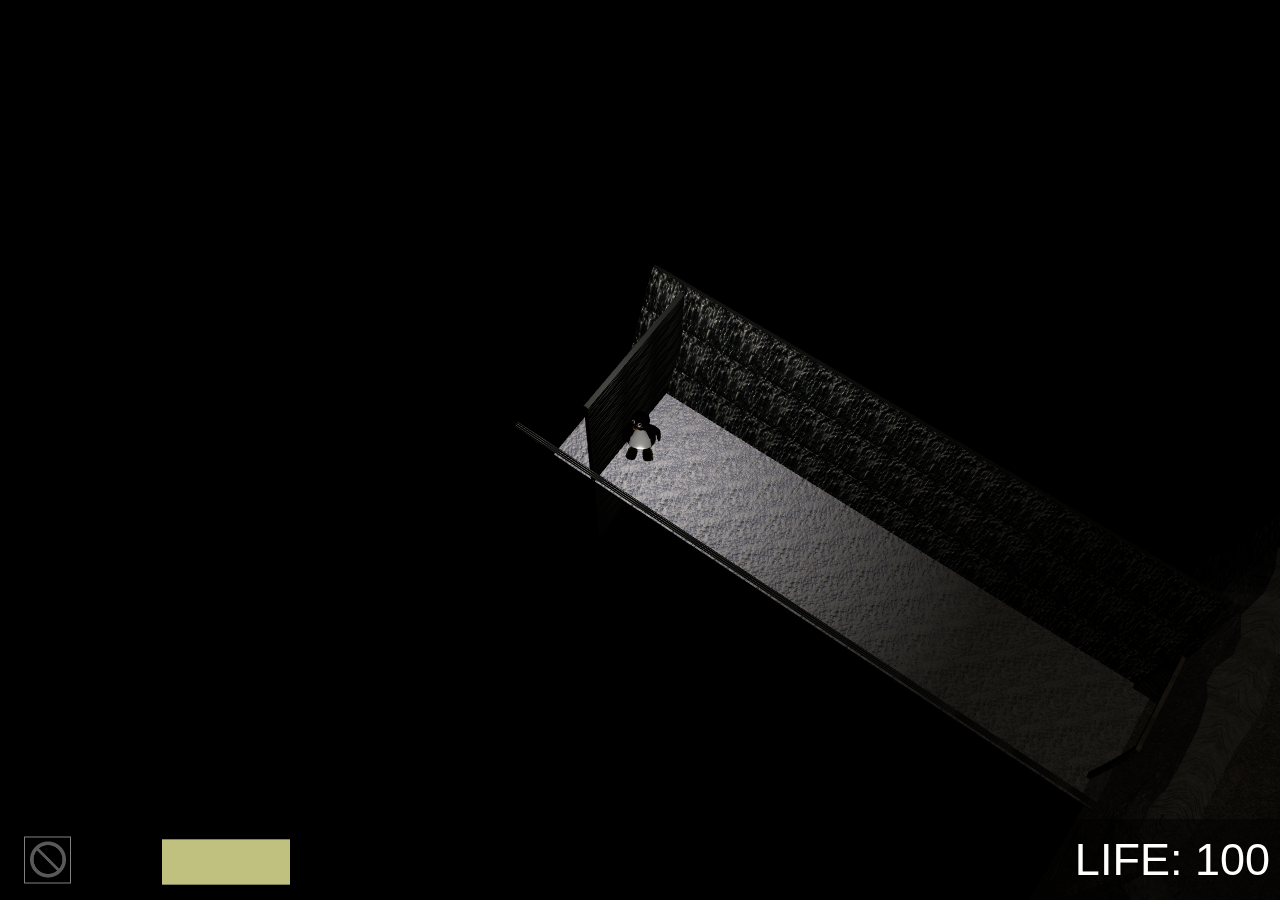
==== index.html @ 36187c1a "First commit" ====
<!DOCTYPE html>
<html style="width:100%;height:100%;overflow:hidden">
	<head>
		<meta charset=utf-8>
		<title>Tfe Game</title>
        <link type="text/css" rel="stylesheet" href="css/style.css" />
	</head>
	<body>

        <div class="loader">
            <div class="loader-content">
                <h1>Loading ...</h1>
                <div class="loader-progress">
                    <span></span>
                    <div class="loader-text">
                    </div>
                </div>
            </div>
        </div>

        <div class="gui hidden">
            <div class="bones_attachments">
            </div>

            <div class="staminabar">
                <span class="staminabar_filled"></span>
            </div>
            <div class="life">
                <label>Life: </label>
                <span class="life_value">-</span>
            </div>
        </div>

		<script src="js/three.js/build/three.js"></script>
		<script src="js/lib/convert.js"></script>
		<script src="js/lib/stats.min.js"></script>

		<script src="js/functions.js"></script>
		<script src="js/assets.js"></script>
		<script src="js/game.js"></script>
		<script src="js/config.js"></script>
		<script src="js/gui.js"></script>

		<script src="js/perso.js"></script>
		<script src="js/ennemy.js"></script>

        <!-- weapons -->
		<script src="js/items/punch.js"></script>
		<script src="js/items/stick.js"></script>
		<script src="js/items/hammer.js"></script>

        <!-- droppables -->
		<script src="js/items/key.js"></script>
		<script src="js/items/potion.js"></script>

        <!-- interractions -->
		<script src="js/items/chest.js"></script>

		<script src="js/city.js"></script>
		<script src="js/maze.js"></script>
		<script src="js/path.js"></script>

		<script src="js/test1.js"></script>
	</body>
</html>
---- css/style.css ----
body {
    margin: 0;
    width:100%;
    height:100%;
    overflow:hidden;
    font-family:Verdana, sans-serif;
}
canvas { width: 100%; height: 100% }

.loader
{
    font-size:4vh;
    position:absolute;
    top:0px;
    bottom:0px;
    left:0px;
    right:0px;
    background:black;
}
.loader.hidden
{
    display:none;
}

.loader-content
{
    position:absolute;
    top:50%;
    width:100%;
    transform:translateY(-50%);
}
.loader h1
{
    text-align:center;
    color:white;
}

.loader-progress
{
    position:relative;
    margin:20px auto;
    width:80%;
    height:50px;
    background:#555;
}

.loader-text
{
    position:absolute;
    top:50%;
    left:50%;
    transform:translateX(-50%) translateY(-50%);
}
.loader-progress span
{
    display:block;
    background:white;
    position:absolute;
    top:0%;
    left:0%;
    width:100%;
    height:100%;
}


.gui
{
    font-family:sans-serif;
    position:absolute;
    opacity:1;
    transition:opacity 1.0s ease 0.5s;
    z-index:3;
    bottom:0px;
    height:9vh;
    width:100%;
    background:rgba(0,0,0,0.5);
    font-size:5vh;
    color:white;
}

.hidden
{
    opacity:0;
}
.bones_attachments
{
    height:100%;
    position:relative;
    left:2vh;
    display:inline-block;
    text-align:center;
    margin:0px;
}
.bone_attachment
{
    position:relative;
    display:inline-block;
    height:5vh;
    margin:0px 0.7vh;
    width:5vh;
    background:rgba(255,255,255,0.5);
    top:50%;
    transform:translateY(-50%);
    border:1px solid rgba(0,0,0,0.5);
    cursor:pointer;
}
.bone_attachment.selected
{
    border:1px solid rgba(255,255,255,0.5);
}
.punch { background:url(../gui/punch.png) center center no-repeat; background-size:80%; }
.stick { background:url(../gui/stick.png) center center no-repeat; background-size:100%; }
.hammer { background:url(../gui/hammer.png) center center no-repeat; background-size:100%; }

.bone_attachment .bone_attachment-hover
{
    display:none;
    width:auto;
    height:auto;
    padding:0.1em 0.2em;
    background:rgba(0,0,0,0.5);
    position:absolute;
    top:50%;
    left:50%;
    transform:translateX(-50%) translateY(-50%);
    text-transform:uppercase;
    font-size:0.3em;
     
}
.bone_attachment:hover .bone_attachment-hover
{
    display:block;
}

.staminabar
{
    pointer-events:none;
    display:inline-block;
    position:relative;
    top:50%;
    left:10vh;
    transform:translateY(-50%);
    width:10vw;
    background:#808080;
    height:5vh;
}
.staminabar_filled
{
    display:block;
    position:absolute;
    top:0px;
    left:0px;
    width:30%;
    height:100%;
    background:#c0c17e;
}
.life
{
    pointer-events:none;
    position:absolute;
    top:50%;
    transform:translateY(-50%);
    right:10px;
    text-transform:uppercase;
    text-shadow:0px 0px 2px #000;
}
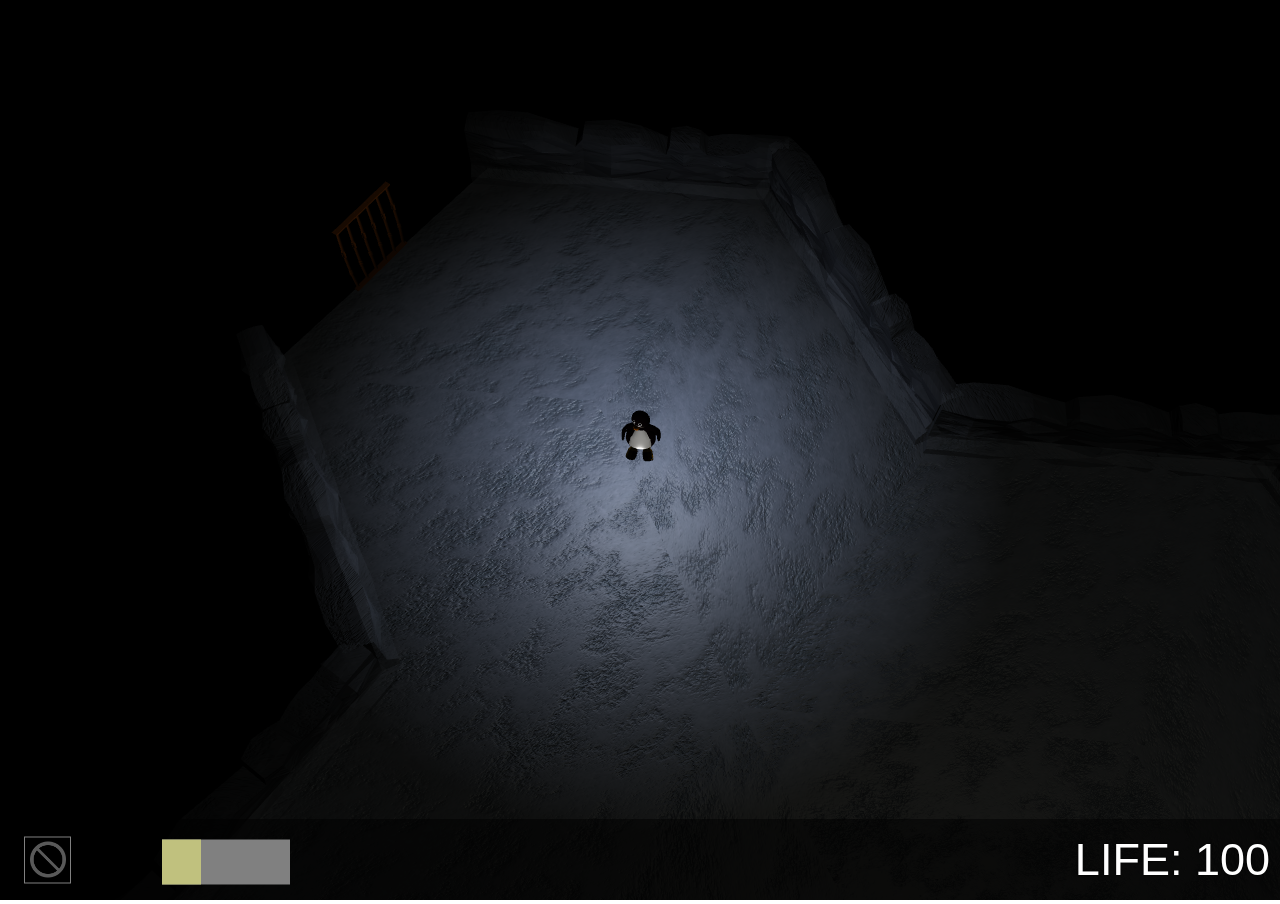
==== commit 8cc54872: "update" ====
--- a/index.html
+++ b/index.html
@@ -6,6 +6,7 @@
         <link type="text/css" rel="stylesheet" href="css/style.css" />
 	</head>
 	<body>
+        <div id="game_container"></div>
 
         <div class="loader">
             <div class="loader-content">
@@ -22,8 +23,8 @@
             <div class="bones_attachments">
             </div>
 
-            <div class="staminabar">
-                <span class="staminabar_filled"></span>
+            <div class="temperaturebar">
+                <span class="temperaturebar_filled"></span>
             </div>
             <div class="life">
                 <label>Life: </label>
--- a/css/style.css
+++ b/css/style.css
@@ -7,6 +7,14 @@
 }
 canvas { width: 100%; height: 100% }
 
+#game_container
+{
+    position:absolute;
+    top:0%;
+    left:0%;
+    width:100%;
+    height:100%;
+}
 .loader
 {
     font-size:4vh;
@@ -132,7 +140,7 @@
     display:block;
 }
 
-.staminabar
+.temperaturebar
 {
     pointer-events:none;
     display:inline-block;
@@ -144,7 +152,7 @@
     background:#808080;
     height:5vh;
 }
-.staminabar_filled
+.temperaturebar_filled
 {
     display:block;
     position:absolute;
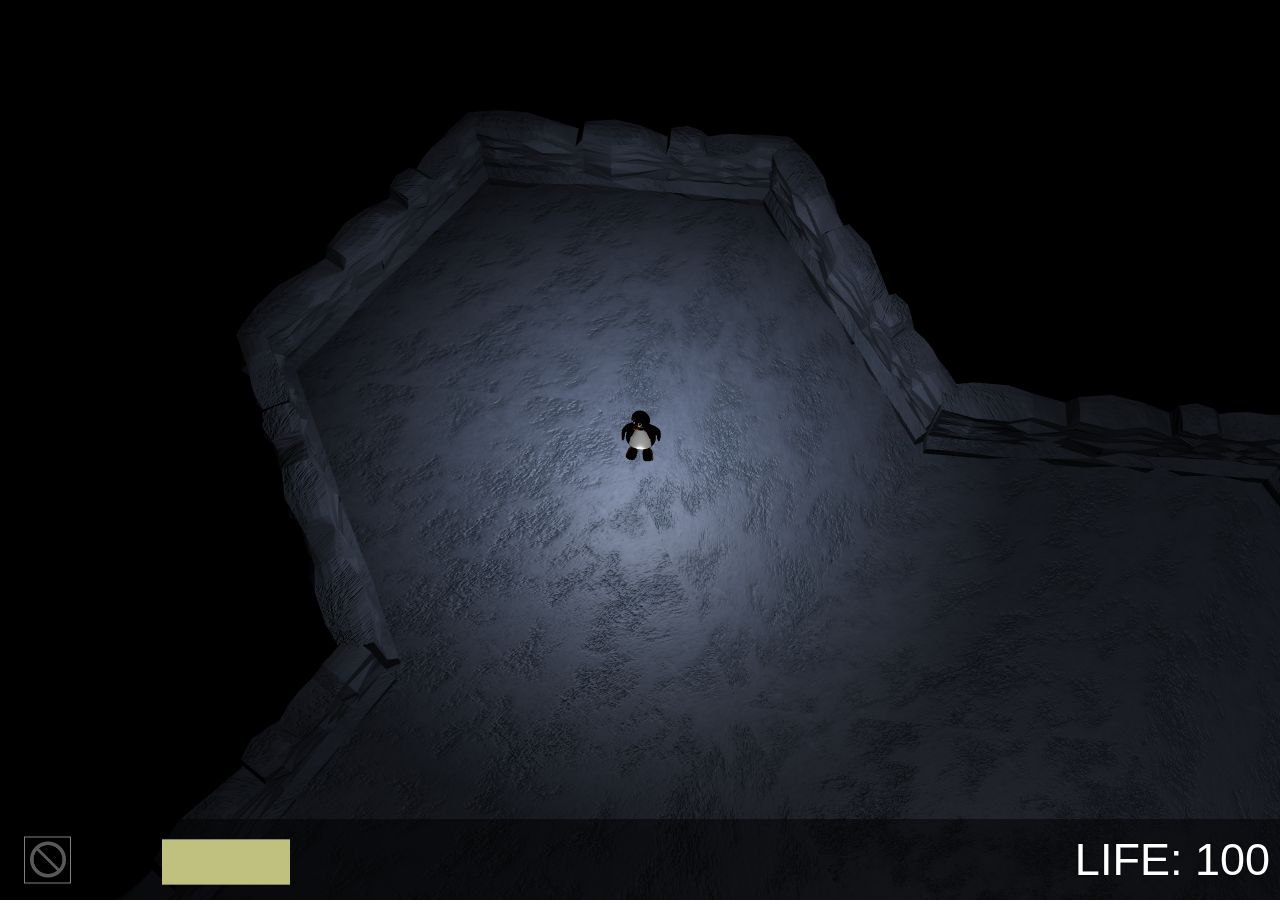
==== commit f9a774da: "added promises fallback" ====
--- a/index.html
+++ b/index.html
@@ -32,6 +32,7 @@
             </div>
         </div>
 
+		<script src="js/lib/promise.min.js"></script>
 		<script src="js/three.js/build/three.js"></script>
 		<script src="js/lib/convert.js"></script>
 		<script src="js/lib/stats.min.js"></script>
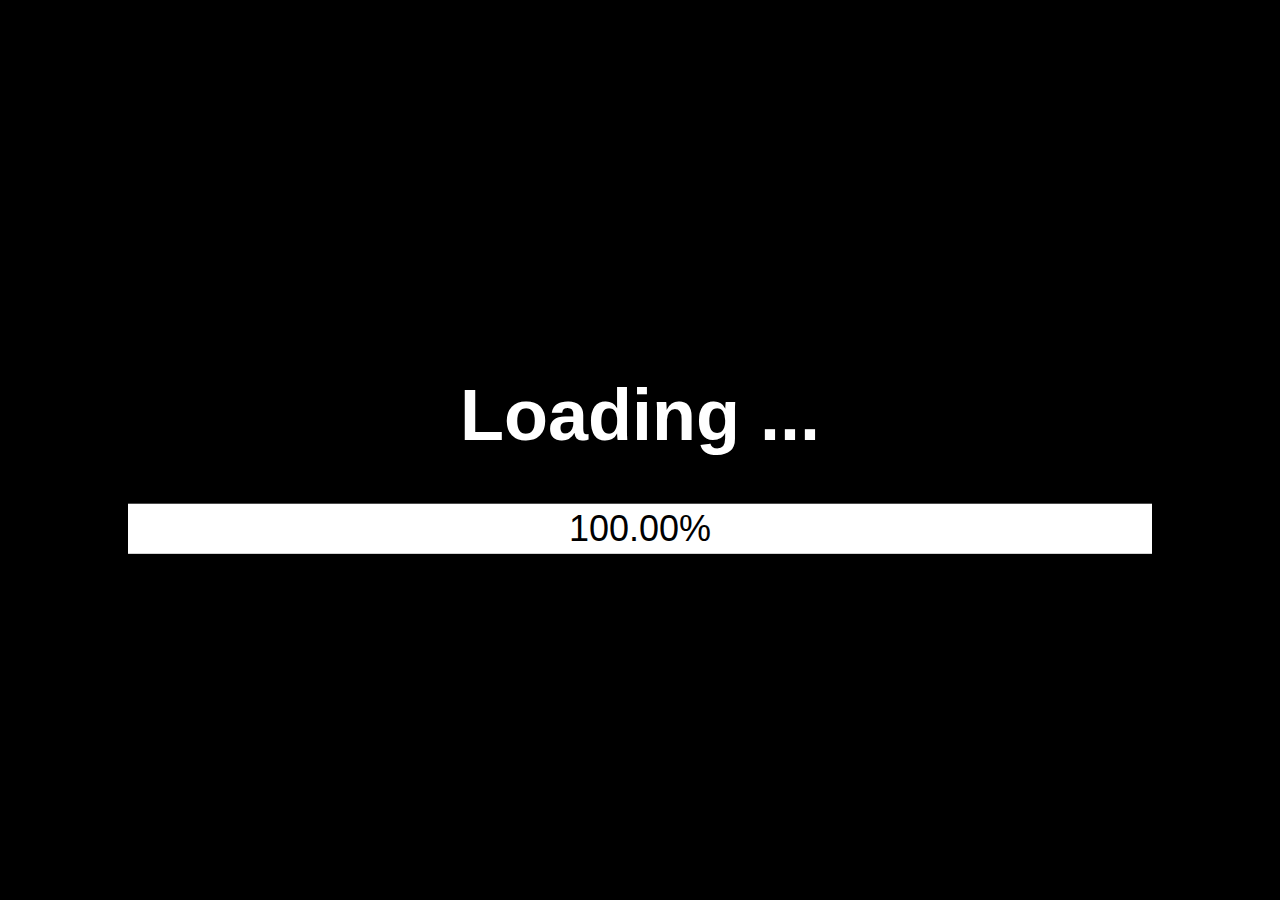
==== commit f8cb5ba8: "rename test1.js file" ====
--- a/index.html
+++ b/index.html
@@ -58,11 +58,11 @@
         <!-- interractions -->
 		<script src="js/items/chest.js"></script>
 
-		<script src="js/city.js"></script>
 		<script src="js/maze.js"></script>
+		<script src="js/levels.js"></script>
 		<script src="js/path.js"></script>
 
-		<script src="js/test1.js"></script>
+		<script src="js/launcher.js"></script>
 	</body>
 </html>
 
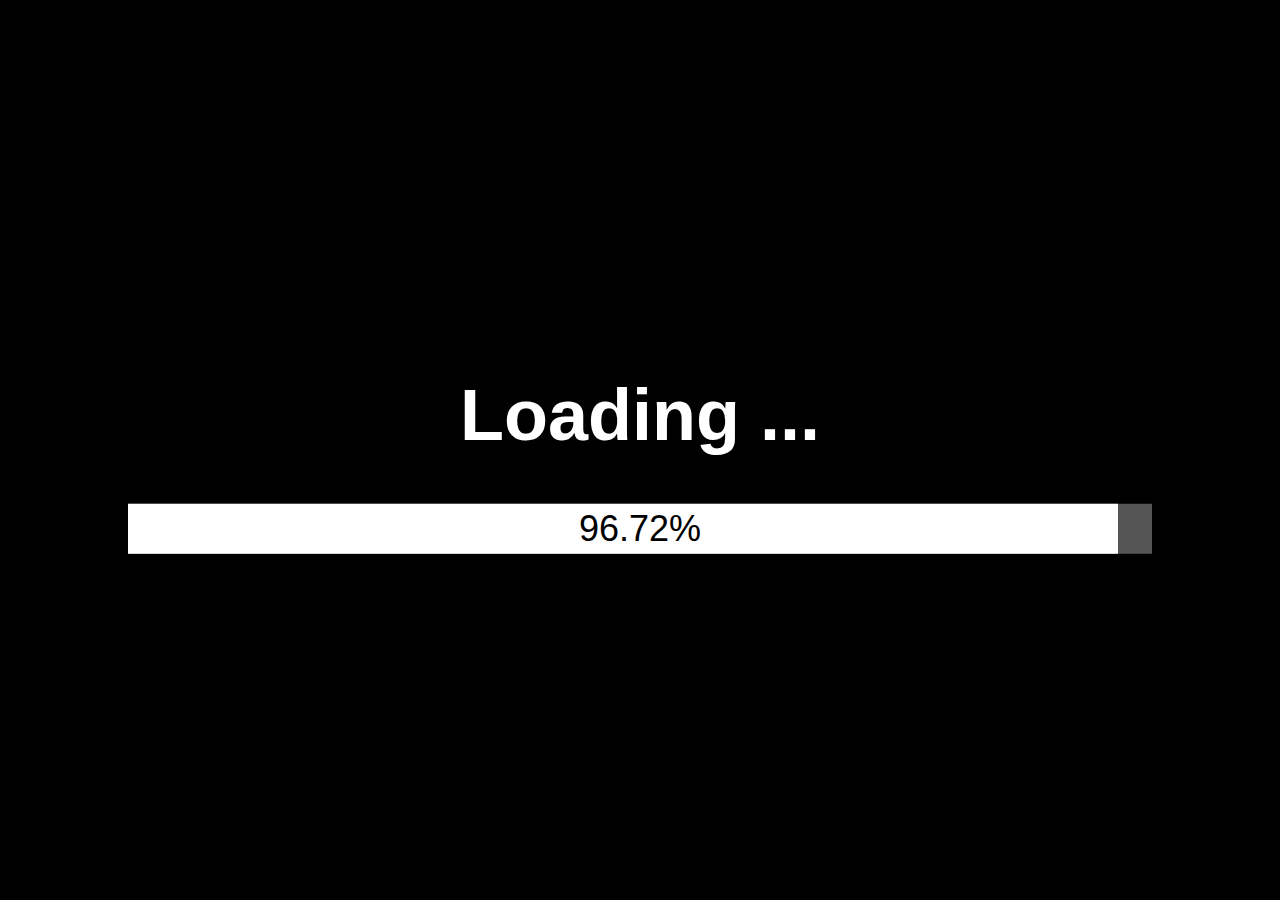
==== commit ed2870e2: "add bear" ====
--- a/index.html
+++ b/index.html
@@ -27,7 +27,7 @@
                 <span class="temperaturebar_filled"></span>
             </div>
             <div class="life">
-                <label>Life: </label>
+                <label></label>
                 <span class="life_value">-</span>
             </div>
         </div>
@@ -41,19 +41,29 @@
 		<script src="js/assets.js"></script>
 		<script src="js/game.js"></script>
 		<script src="js/config.js"></script>
+		<script src="js/labels.js"></script>
 		<script src="js/gui.js"></script>
 
 		<script src="js/perso.js"></script>
-		<script src="js/ennemy.js"></script>
+
+		<script src="js/character.js"></script>
+		<script src="js/seal.js"></script>
+		<script src="js/bear.js"></script>
+		<script src="js/pinga.js"></script>
+
+        <!-- common dependency -->
+		<script src="js/items/common.js"></script>
 
         <!-- weapons -->
 		<script src="js/items/punch.js"></script>
 		<script src="js/items/stick.js"></script>
 		<script src="js/items/hammer.js"></script>
 
+
         <!-- droppables -->
 		<script src="js/items/key.js"></script>
 		<script src="js/items/potion.js"></script>
+		<script src="js/items/fish.js"></script>
 
         <!-- interractions -->
 		<script src="js/items/chest.js"></script>
--- a/css/style.css
+++ b/css/style.css
@@ -1,9 +1,11 @@
-body {
+html,body
+{
     margin: 0;
     width:100%;
     height:100%;
     overflow:hidden;
     font-family:Verdana, sans-serif;
+    font-size:0px;
 }
 canvas { width: 100%; height: 100% }
 
@@ -172,3 +174,62 @@
     text-transform:uppercase;
     text-shadow:0px 0px 2px #000;
 }
+.textbox
+{
+    position:absolute;
+    top:0%;
+    left:0%;
+    width:100%;
+    height:100%;
+    z-index:4;
+    background:rgba(0,0,0,0.5);
+    cursor:pointer;
+    font-size:13px;
+}
+.textbox-content
+{
+    position:absolute;
+    top:50%;
+    left:50%;
+    transform:translateX(-50%) translateY(-50%);
+    background:rgba(0,0,0,0.5);
+    color:white;
+    padding:40px 60px;
+    border: 10px solid transparent;
+    border-image: linear-gradient(to bottom left, rgba(150,150,150,0.7) 0%, rgba(45,45,45,0.7) 100%);
+    border-image-slice: 1;
+    text-align:center;
+    text-shadow:0px 0px 20px #b1b1b1;
+    letter-spacing:0.05em;
+}
+.textbox h2
+{
+    margin:0px 0px 30px 0px;
+    padding:0px;
+    text-transform:uppercase;
+}
+.box_close
+{
+    position:absolute;
+    top:0%;
+    right:0px;
+    width:50px;
+    height:50px;
+    margin:0px;
+    padding:0px;
+    background:none;
+    border:none;
+    cursor:pointer;
+}
+.box_close:before
+{
+    content:'×';
+    font-size:30px;
+    line-height:40px;
+    position:absolute;
+    color:white;
+    top:0%;
+    left:0%;
+    width:100%;
+    height:100%;
+}
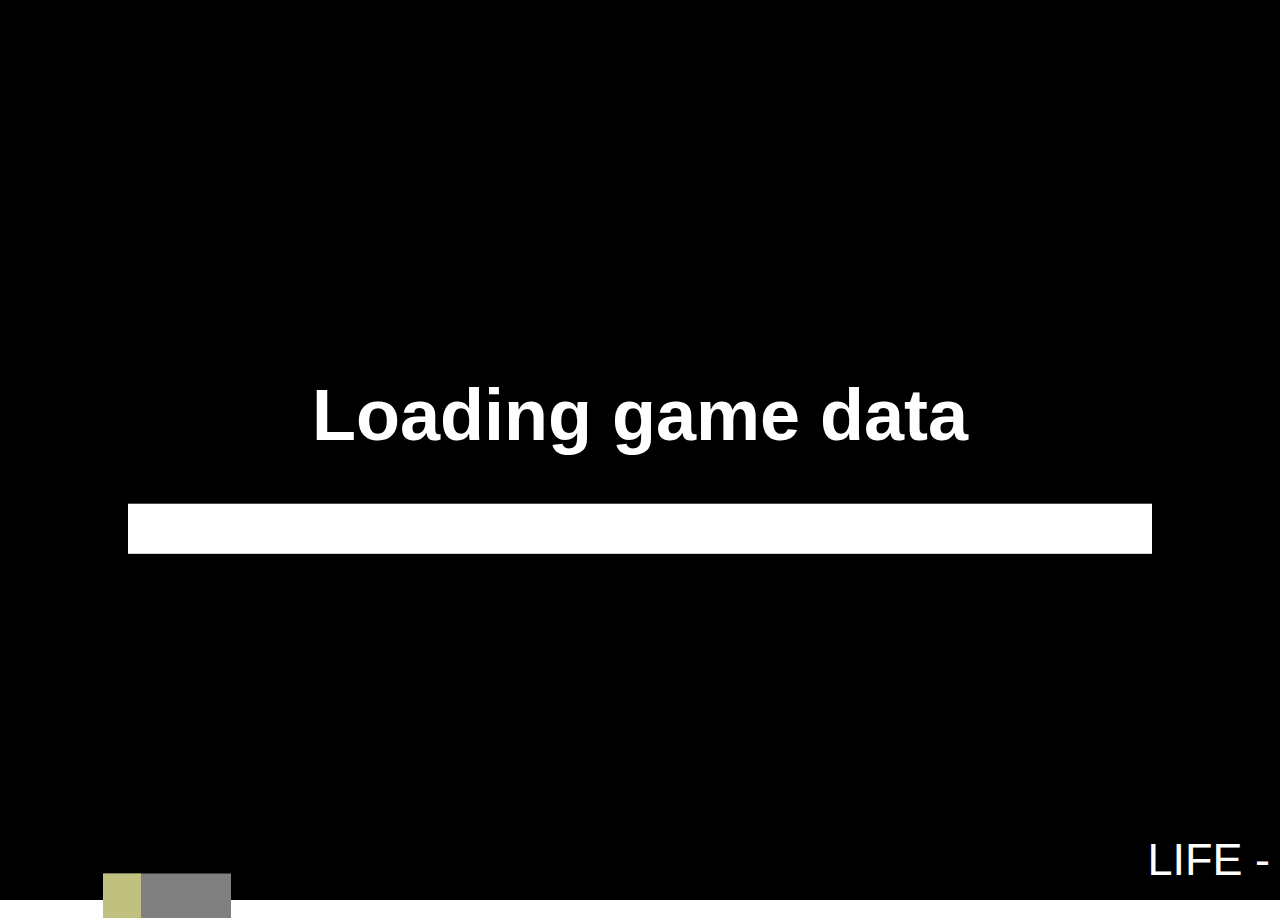
==== commit 321ce897: "update three.js lib" ====
--- a/index.html
+++ b/index.html
@@ -11,11 +11,19 @@
         <div class="loader">
             <div class="loader-content">
                 <h1>Loading ...</h1>
+                <p></p>
                 <div class="loader-progress">
                     <span></span>
                     <div class="loader-text">
                     </div>
                 </div>
+            </div>
+        </div>
+        <div class="menu">
+            <div class="menu_container">
+                <p class="menu_header"></p>
+                <ul class="menu_list">
+                </ul>
             </div>
         </div>
 
@@ -33,7 +41,7 @@
         </div>
 
 		<script src="js/lib/promise.min.js"></script>
-		<script src="js/three.js/build/three.js"></script>
+		<script src="js/lib/three.min.js"></script>
 		<script src="js/lib/convert.js"></script>
 		<script src="js/lib/stats.min.js"></script>
 
--- a/css/style.css
+++ b/css/style.css
@@ -6,6 +6,11 @@
     overflow:hidden;
     font-family:Verdana, sans-serif;
     font-size:0px;
+
+    -webkit-user-select: none;  /* Chrome all / Safari all */
+    -moz-user-select: none;     /* Firefox all */
+    -ms-user-select: none;      /* IE 10+ */
+    user-select: none;      
 }
 canvas { width: 100%; height: 100% }
 
@@ -17,6 +22,76 @@
     width:100%;
     height:100%;
 }
+.menu
+{
+    position:absolute;
+    top:0%;
+    left:0%;
+    width:100%;
+    height:100%;
+    font-size:30px;
+    color:white;
+    opacity:0;
+    background:rgba(0,0,0,0.5);
+    transition:opacity 0.5s ease 0s;
+}
+.menu.visible
+{
+    opacity:1;
+    z-index:5;
+}
+.menu_container
+{
+    position:absolute;
+    top:50%;
+    left:50%;
+    transform:translateX(-50%) translateY(-50%);
+}
+.menu p
+{
+    font-size:1.6em;
+    text-transform:uppercase;
+    text-align:center;
+}
+.menu li
+{
+    list-style:none;
+    text-transform:uppercase;
+    line-height:1.4em;
+    font-size:2.8vh;
+    padding:2.5vh 8vw;
+    border-radius:3vh;
+    margin:3vh 0px;
+    letter-spacing:0.06em;
+}
+.menu_entry
+{
+    cursor:pointer;
+    background:rgba(255,255,255,0.4);
+    color:black;
+    text-align:center;
+}
+.menu_level
+{
+    color:white;
+    text-align:right;
+}
+.menu_level label
+{
+    display:inline-block;
+}
+.menu_level input
+{
+    background:none;
+    vertical-align:middle;
+    width:10vw;
+}
+.menu_entry:hover
+{
+    background:rgba(255,255,255,0.7);
+    color:black;
+}
+
 .loader
 {
     font-size:4vh;
